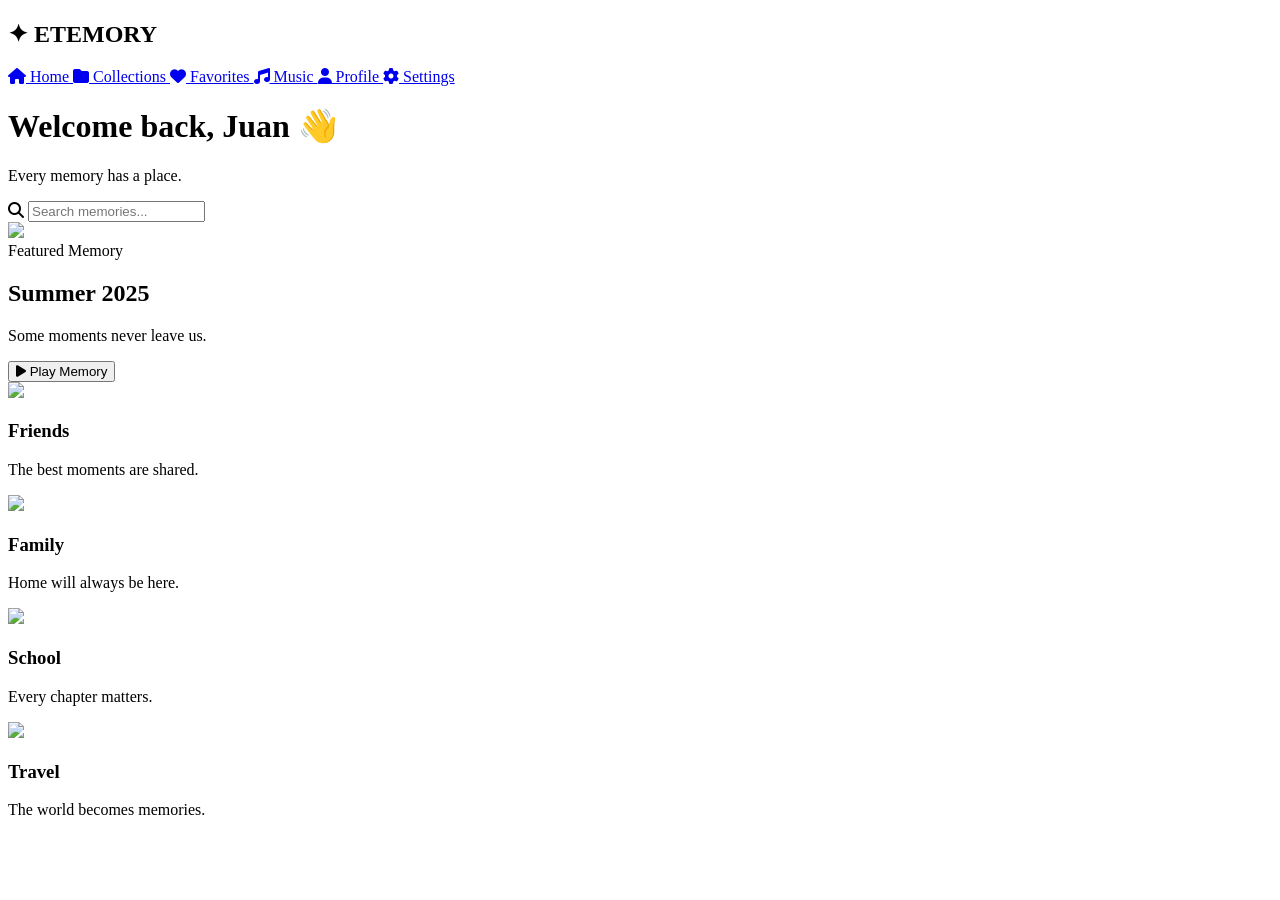
==== home.html @ 6375aa0f "Add files via upload" ====
<!DOCTYPE html>
<html lang="en">

<head>

    <meta charset="UTF-8">
    <meta name="viewport" content="width=device-width, initial-scale=1.0">

    <title>Etemory • Home</title>

    <link rel="stylesheet" href="css/home.css">

    <link href="https://fonts.googleapis.com/css2?family=Outfit:wght@300;400;500;600;700&display=swap" rel="stylesheet">

    <link rel="stylesheet"
        href="https://cdnjs.cloudflare.com/ajax/libs/font-awesome/6.7.2/css/all.min.css">

</head>

<body>

    <!-- SIDEBAR -->

    <aside class="sidebar">

        <h2>✦ ETEMORY</h2>

        <nav>

            <a href="#" class="active">
                <i class="fa-solid fa-house"></i>
                Home
            </a>

            <a href="#">
                <i class="fa-solid fa-folder"></i>
                Collections
            </a>

            <a href="#">
                <i class="fa-solid fa-heart"></i>
                Favorites
            </a>

            <a href="#">
                <i class="fa-solid fa-music"></i>
                Music
            </a>

            <a href="#">
                <i class="fa-solid fa-user"></i>
                Profile
            </a>

            <a href="#">
                <i class="fa-solid fa-gear"></i>
                Settings
            </a>

        </nav>

    </aside>

    <!-- CONTEÚDO -->

    <main>

        <header>

            <div>

                <h1>Welcome back, Juan 👋</h1>

                <p>Every memory has a place.</p>

            </div>

            <div class="search">

                <i class="fa-solid fa-magnifying-glass"></i>

                <input
                    type="text"
                    placeholder="Search memories...">

            </div>

        </header>

        <!-- MEMÓRIA EM DESTAQUE -->

        <section class="featured">

            <img src="https://picsum.photos/1200/500?random=10">

            <div class="overlay">

                <span>Featured Memory</span>

                <h2>Summer 2025</h2>

                <p>Some moments never leave us.</p>

                <button>

                    <i class="fa-solid fa-play"></i>

                    Play Memory

                </button>

            </div>

        </section>

        <!-- MEMÓRIAS -->

        <section class="grid">

            <article class="card">

                <img src="https://picsum.photos/500/500?random=1">

                <h3>Friends</h3>

                <p>The best moments are shared.</p>

            </article>

            <article class="card">

                <img src="https://picsum.photos/500/500?random=2">

                <h3>Family</h3>

                <p>Home will always be here.</p>

            </article>

            <article class="card">

                <img src="https://picsum.photos/500/500?random=3">

                <h3>School</h3>

                <p>Every chapter matters.</p>

            </article>

            <article class="card">

                <img src="https://picsum.photos/500/500?random=4">

                <h3>Travel</h3>

                <p>The world becomes memories.</p>

            </article>

        </section>

    </main>

</body>

</html>
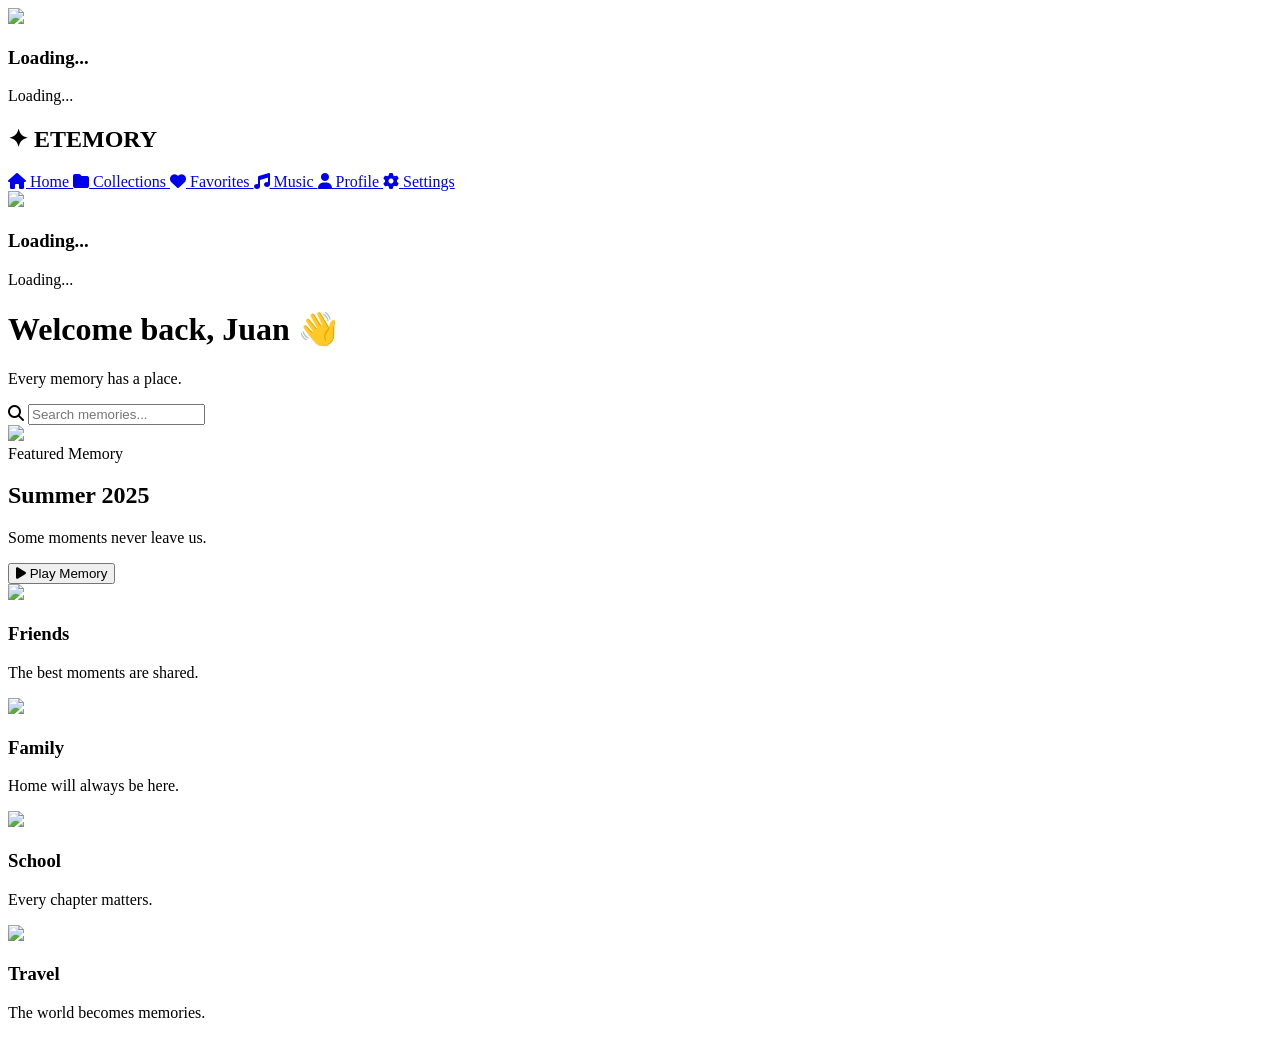
==== commit 35c379e3: "Add files via upload" ====
--- a/home.html
+++ b/home.html
@@ -1,166 +1,201 @@
-<!DOCTYPE html>
-<html lang="en">
-
-<head>
-
-    <meta charset="UTF-8">
-    <meta name="viewport" content="width=device-width, initial-scale=1.0">
-
-    <title>Etemory • Home</title>
-
-    <link rel="stylesheet" href="css/home.css">
-
-    <link href="https://fonts.googleapis.com/css2?family=Outfit:wght@300;400;500;600;700&display=swap" rel="stylesheet">
-
-    <link rel="stylesheet"
-        href="https://cdnjs.cloudflare.com/ajax/libs/font-awesome/6.7.2/css/all.min.css">
-
-</head>
-
-<body>
-
-    <!-- SIDEBAR -->
-
-    <aside class="sidebar">
-
-        <h2>✦ ETEMORY</h2>
-
-        <nav>
-
-            <a href="#" class="active">
-                <i class="fa-solid fa-house"></i>
-                Home
-            </a>
-
-            <a href="#">
-                <i class="fa-solid fa-folder"></i>
-                Collections
-            </a>
-
-            <a href="#">
-                <i class="fa-solid fa-heart"></i>
-                Favorites
-            </a>
-
-            <a href="#">
-                <i class="fa-solid fa-music"></i>
-                Music
-            </a>
-
-            <a href="#">
-                <i class="fa-solid fa-user"></i>
-                Profile
-            </a>
-
-            <a href="#">
-                <i class="fa-solid fa-gear"></i>
-                Settings
-            </a>
-
-        </nav>
-
-    </aside>
-
-    <!-- CONTEÚDO -->
-
-    <main>
-
-        <header>
-
-            <div>
-
-                <h1>Welcome back, Juan 👋</h1>
-
-                <p>Every memory has a place.</p>
-
-            </div>
-
-            <div class="search">
-
-                <i class="fa-solid fa-magnifying-glass"></i>
-
-                <input
-                    type="text"
-                    placeholder="Search memories...">
-
-            </div>
-
-        </header>
-
-        <!-- MEMÓRIA EM DESTAQUE -->
-
-        <section class="featured">
-
-            <img src="https://picsum.photos/1200/500?random=10">
-
-            <div class="overlay">
-
-                <span>Featured Memory</span>
-
-                <h2>Summer 2025</h2>
-
-                <p>Some moments never leave us.</p>
-
-                <button>
-
-                    <i class="fa-solid fa-play"></i>
-
-                    Play Memory
-
-                </button>
-
-            </div>
-
-        </section>
-
-        <!-- MEMÓRIAS -->
-
-        <section class="grid">
-
-            <article class="card">
-
-                <img src="https://picsum.photos/500/500?random=1">
-
-                <h3>Friends</h3>
-
-                <p>The best moments are shared.</p>
-
-            </article>
-
-            <article class="card">
-
-                <img src="https://picsum.photos/500/500?random=2">
-
-                <h3>Family</h3>
-
-                <p>Home will always be here.</p>
-
-            </article>
-
-            <article class="card">
-
-                <img src="https://picsum.photos/500/500?random=3">
-
-                <h3>School</h3>
-
-                <p>Every chapter matters.</p>
-
-            </article>
-
-            <article class="card">
-
-                <img src="https://picsum.photos/500/500?random=4">
-
-                <h3>Travel</h3>
-
-                <p>The world becomes memories.</p>
-
-            </article>
-
-        </section>
-
-    </main>
-
-</body>
-
+<!DOCTYPE html>
+<html lang="en">
+
+<head>
+
+    <meta charset="UTF-8">
+    <meta name="viewport" content="width=device-width, initial-scale=1.0">
+
+    <title>Etemory • Home</title>
+
+    <link rel="stylesheet" href="css/home.css">
+
+    <link href="https://fonts.googleapis.com/css2?family=Outfit:wght@300;400;500;600;700&display=swap" rel="stylesheet">
+
+    <link rel="stylesheet"
+        href="https://cdnjs.cloudflare.com/ajax/libs/font-awesome/6.7.2/css/all.min.css">
+        <section class="feed" id="feed">
+
+</section>
+
+</head>
+
+<body>
+
+    <!-- SIDEBAR -->
+
+    <aside class="sidebar">
+
+        <div class="profile-mini">
+
+    <img
+        src="https://i.pravatar.cc/150"
+        class="avatar">
+
+    <h3 id="userName">
+        Loading...
+    </h3>
+
+    <p id="userEmail">
+        Loading...
+    </p>
+
+</div>
+
+        <h2>✦ ETEMORY</h2>
+
+        <nav>
+
+            <a href="#" class="active">
+                <i class="fa-solid fa-house"></i>
+                Home
+            </a>
+
+            <a href="#">
+                <i class="fa-solid fa-folder"></i>
+                Collections
+            </a>
+
+            <a href="#">
+                <i class="fa-solid fa-heart"></i>
+                Favorites
+            </a>
+
+            <a href="#">
+                <i class="fa-solid fa-music"></i>
+                Music
+            </a>
+
+            <a href="#">
+                <i class="fa-solid fa-user"></i>
+                Profile
+            </a>
+
+            <a href="#">
+                <i class="fa-solid fa-gear"></i>
+                Settings
+            </a>
+
+        </nav>
+
+    </aside>
+    <div class="profile-mini">
+
+    <img
+        src="https://i.pravatar.cc/150"
+        class="avatar">
+
+    <h3 id="userName">
+        Loading...
+    </h3>
+
+    <p id="userEmail">
+        Loading...
+    </p>
+
+</div>
+
+    <!-- CONTEÚDO -->
+
+    <main>
+
+        <header>
+
+            <div>
+
+                <h1>Welcome back, Juan 👋</h1>
+
+                <p>Every memory has a place.</p>
+
+            </div>
+
+            <div class="search">
+
+                <i class="fa-solid fa-magnifying-glass"></i>
+
+                <input
+                    type="text"
+                    placeholder="Search memories...">
+
+            </div>
+
+        </header>
+
+        <!-- MEMÓRIA EM DESTAQUE -->
+
+        <section class="featured">
+
+            <img src="https://picsum.photos/1200/500?random=10">
+
+            <div class="overlay">
+
+                <span>Featured Memory</span>
+
+                <h2>Summer 2025</h2>
+
+                <p>Some moments never leave us.</p>
+
+                <button>
+
+                    <i class="fa-solid fa-play"></i>
+
+                    Play Memory
+
+                </button>
+
+            </div>
+
+        </section>
+
+        <!-- MEMÓRIAS -->
+
+        <section class="grid">
+
+            <article class="card">
+
+                <img src="https://picsum.photos/500/500?random=1">
+
+                <h3>Friends</h3>
+
+                <p>The best moments are shared.</p>
+
+            </article>
+
+            <article class="card">
+
+                <img src="https://picsum.photos/500/500?random=2">
+
+                <h3>Family</h3>
+
+                <p>Home will always be here.</p>
+
+            </article>
+
+            <article class="card">
+
+                <img src="https://picsum.photos/500/500?random=3">
+
+                <h3>School</h3>
+
+                <p>Every chapter matters.</p>
+
+            </article>
+
+            <article class="card">
+
+                <img src="https://picsum.photos/500/500?random=4">
+
+                <h3>Travel</h3>
+
+                <p>The world becomes memories.</p>
+
+            </article>
+
+        </section>
+
+    </main>
+    <script type="module" src="home.js"></script>
+    <script type="module" src="feed.js"></script>
+</body>
+
 </html>
